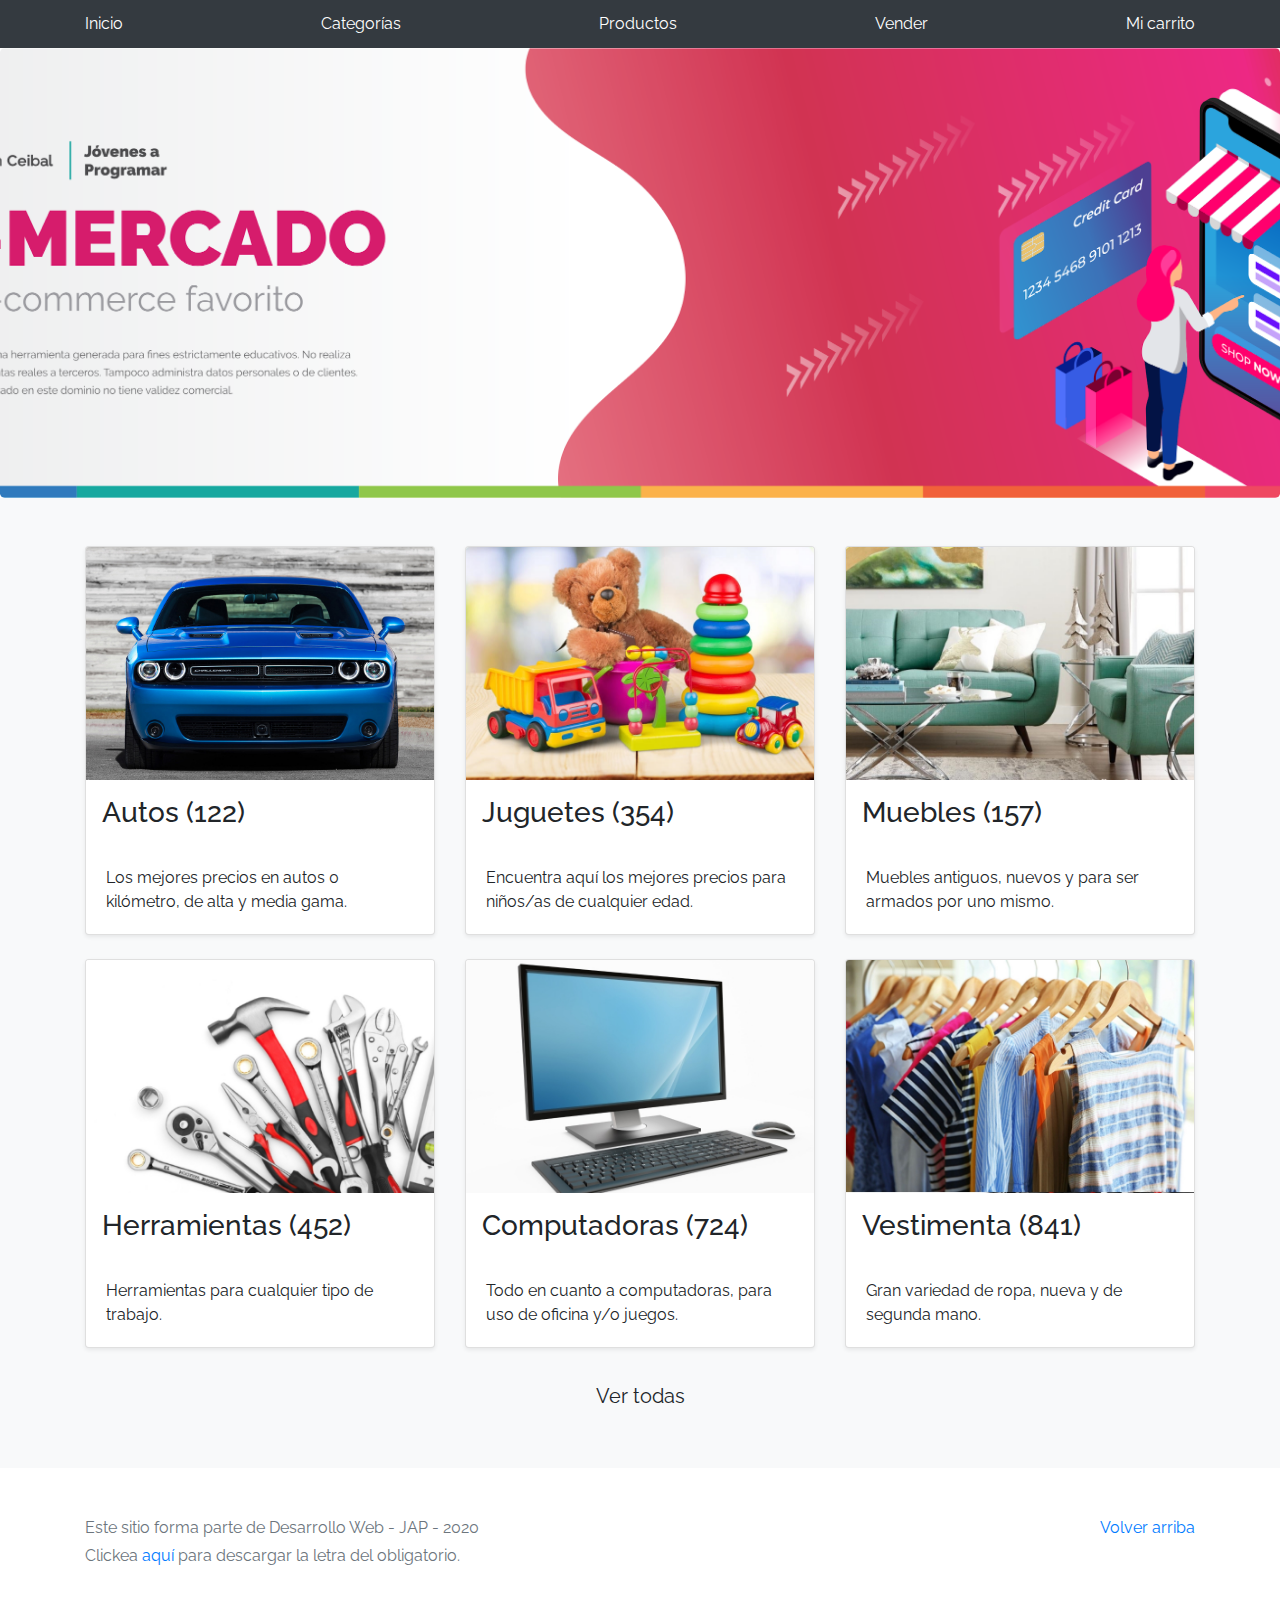
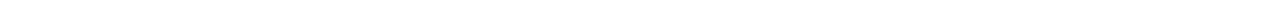
==== index.html @ 1e49c470 "Entrega 2.1" ====
<!DOCTYPE html>
<!-- saved from url=(0049)https://getbootstrap.com/docs/4.3/examples/album/ -->
<html lang="en">
  <head>
    <meta http-equiv="Content-Type" content="text/html; charset=UTF-8">
    <meta name="viewport" content="width=device-width, initial-scale=1, shrink-to-fit=no">
    <meta name="description" content="">
    <title>eMercado - Todo lo que busques está aquí</title>

    <link rel="canonical" href="https://getbootstrap.com/docs/4.3/examples/album/">
    <link href="https://fonts.googleapis.com/css?family=Raleway:300,300i,400,400i,700,700i,900,900i" rel="stylesheet">
    <!-- Bootstrap core CSS -->
    <link href="css/bootstrap.min.css" rel="stylesheet">
    <link href="css/styles.css" rel="stylesheet">
  </head>
  <body>
    <nav class="site-header sticky-top py-1 bg-dark">
      <div class="container d-flex flex-column flex-md-row justify-content-between">
        <a class="py-2 d-none d-md-inline-block" href="login.html">Inicio</a>
        <a class="py-2 d-none d-md-inline-block" href="categories.html">Categorías</a>
        <a class="py-2 d-none d-md-inline-block" href="products.html">Productos</a>
        <a class="py-2 d-none d-md-inline-block" href="sell.html">Vender</a>
        <a class="py-2 d-none d-md-inline-block" href="cart.html">Mi carrito</a>
        
        <div id="info-user" style="display: none;">
          <p id="user" style="color:aliceblue ;">
          </p>
          <button id="salir" >Salir</button>
        </div>

      </div>
    </nav>
    <main role="main">
      <section class="jumbotron text-center">
        <div class="m-5">
          <h1></h1>
        </div>
      </section>
      <div class="album py-5 bg-light">
        <div class="container">
          <div class="row">
            <div class="col-md-4">
              <a href="categories.html" class="card mb-4 shadow-sm custom-card">
                <img class="bd-placeholder-img card-img-top"  src="img/cat1.jpg">
                <h3 class="m-3">Autos (122)</h3>
                <div class="card-body">
                  <p class="card-text">Los mejores precios en autos 0 kilómetro, de alta y media gama.</p>
                </div>
              </a>
            </div>
            <div class="col-md-4">
                <a href="categories.html" class="card mb-4 shadow-sm custom-card">
                  <img class="bd-placeholder-img card-img-top" src="img/cat2.jpg">
                  <h3 class="m-3">Juguetes (354)</h3>
                  <div class="card-body">
                    <p class="card-text">Encuentra aquí los mejores precios para niños/as de cualquier edad.</p>
                  </div>
                </a>
            </div>
            <div class="col-md-4">
                <a href="categories.html" class="card mb-4 shadow-sm custom-card">
                  <img class="bd-placeholder-img card-img-top" src="img/cat3.jpg">
                  <h3 class="m-3">Muebles (157)</h3>
                  <div class="card-body">
                    <p class="card-text">Muebles antiguos, nuevos y para ser armados por uno mismo.</p>
                  </div>
                </a>
            </div>
            <div class="col-md-4">
                <a href="categories.html" class="card mb-4 shadow-sm custom-card">
                  <img class="bd-placeholder-img card-img-top" src="img/cat4.jpg">
                  <h3 class="m-3">Herramientas (452)</h3>
                  <div class="card-body">
                    <p class="card-text">Herramientas para cualquier tipo de trabajo.</p>
                  </div>
                </a>
            </div>
            <div class="col-md-4">
                <a href="categories.html" class="card mb-4 shadow-sm custom-card">
                  <img class="bd-placeholder-img card-img-top" src="img/cat5.jpg">
                  <h3 class="m-3">Computadoras (724)</h3>
                  <div class="card-body">
                    <p class="card-text">Todo en cuanto a computadoras, para uso de oficina y/o juegos.</p>
                  </div>
                </a>
            </div>
            <div class="col-md-4">
                <a href="categories.html" class="card mb-4 shadow-sm custom-card">
                  <img class="bd-placeholder-img card-img-top" src="img/cat6.jpg">
                  <h3 class="m-3">Vestimenta (841)</h3>
                  <div class="card-body">
                    <p class="card-text">Gran variedad de ropa, nueva y de segunda mano.</p>
                  </div>
                </a>
            </div>
          </div>
          <div class="row">
              <a type="button" class="btn btn-light btn-lg btn-block" href="categories.html">Ver todas</a>
          </div>
        </div>
      </div>
    </main>
    <footer class="text-muted">
      <div class="container">
        <p class="float-right">
          <a href="#">Volver arriba</a>
        </p>
        <p>Este sitio forma parte de Desarrollo Web - JAP - 2020</p>
        <p>Clickea <a target="_blank" href="Letra.pdf">aquí</a> para descargar la letra del obligatorio.</p>
      </div>
    </footer>
    <script src="js/jquery-3.4.1.min.js"></script>
    <script src="js/bootstrap.bundle.min.js"></script>
    <script src="js/init.js"></script>
  </body>
</html>
---- css/styles.css ----
.jumbotron, .card-body, .container, .site-header{
    font-family: 'Raleway', serif !important;
}

.jumbotron .display-4{
    font-weight: bold;
}

.jumbotron {
  height: 50vh;
  padding: 5em inherit;
  margin-bottom: 0;
  background-color: #53C0FB;
  background: url('../img/cover_back.png');
  background-size: cover;
  background-position: center;
  background-repeat: no-repeat;
  color: black;
  font-weight: bold;
}

@media (min-width: 768px) {
  .jumbotron {
    padding-top: 6rem;
    padding-bottom: 6rem;
  }
}

.jumbotron p:last-child {
  margin-bottom: 0;
}

.jumbotron-heading {
  font-weight: 300;
}

.jumbotron .container {
  max-width: 40rem;
  background-color: rgba(255, 255, 255, 0.5);
  border-radius: 10px;
  text-shadow: 1px 1px 2px grey;
}

.jumbotron .lead{
  font-size: 38px;
}

footer {
  padding-top: 3rem;
  padding-bottom: 3rem;
}

footer p {
  margin-bottom: .25rem;
}

.site-header a {
  color: white;
  transition: ease-in-out color .15s;
}

.light-text {
  color: white;
}

.site-header .dropdown-menu a {
  color: black;
}

.dropzone{
  border: 2px dashed #0087F7;
  border-radius: 5px;
  background: white;
}

.alert{
  position: fixed;
  top:80px;
  width: 50%;
  left: 50%;
  transform: translate(-50%, 0);
}

.lds-ring {
  display: inline-block;
  position: relative;
  width: 64px;
  height: 64px;
  top:50%;
  left: 50%;
}
.lds-ring div {
  box-sizing: border-box;
  display: block;
  position: absolute;
  width: 51px;
  height: 51px;
  margin: 6px;
  border: 6px solid #fff;
  border-radius: 50%;
  animation: lds-ring 1.2s cubic-bezier(0.5, 0, 0.5, 1) infinite;
  border-color: #fff transparent transparent transparent;
}
.lds-ring div:nth-child(1) {
  animation-delay: -0.45s;
}
.lds-ring div:nth-child(2) {
  animation-delay: -0.3s;
}
.lds-ring div:nth-child(3) {
  animation-delay: -0.15s;
}
@keyframes lds-ring {
  0% {
    transform: rotate(0deg);
  }
  100% {
    transform: rotate(360deg);
  }
}

#spinner-wrapper{
  position: fixed;
  background-color: rgba(0,0,0,0.5);
  width:100%;
  height: 100%;
  top:0;
  left:0;
  z-index: 1021;
  display: none;
}

a.custom-card,
a.custom-card:hover {
  color: inherit;
  text-decoration: inherit;
}

.checked {
  color: orange;
}
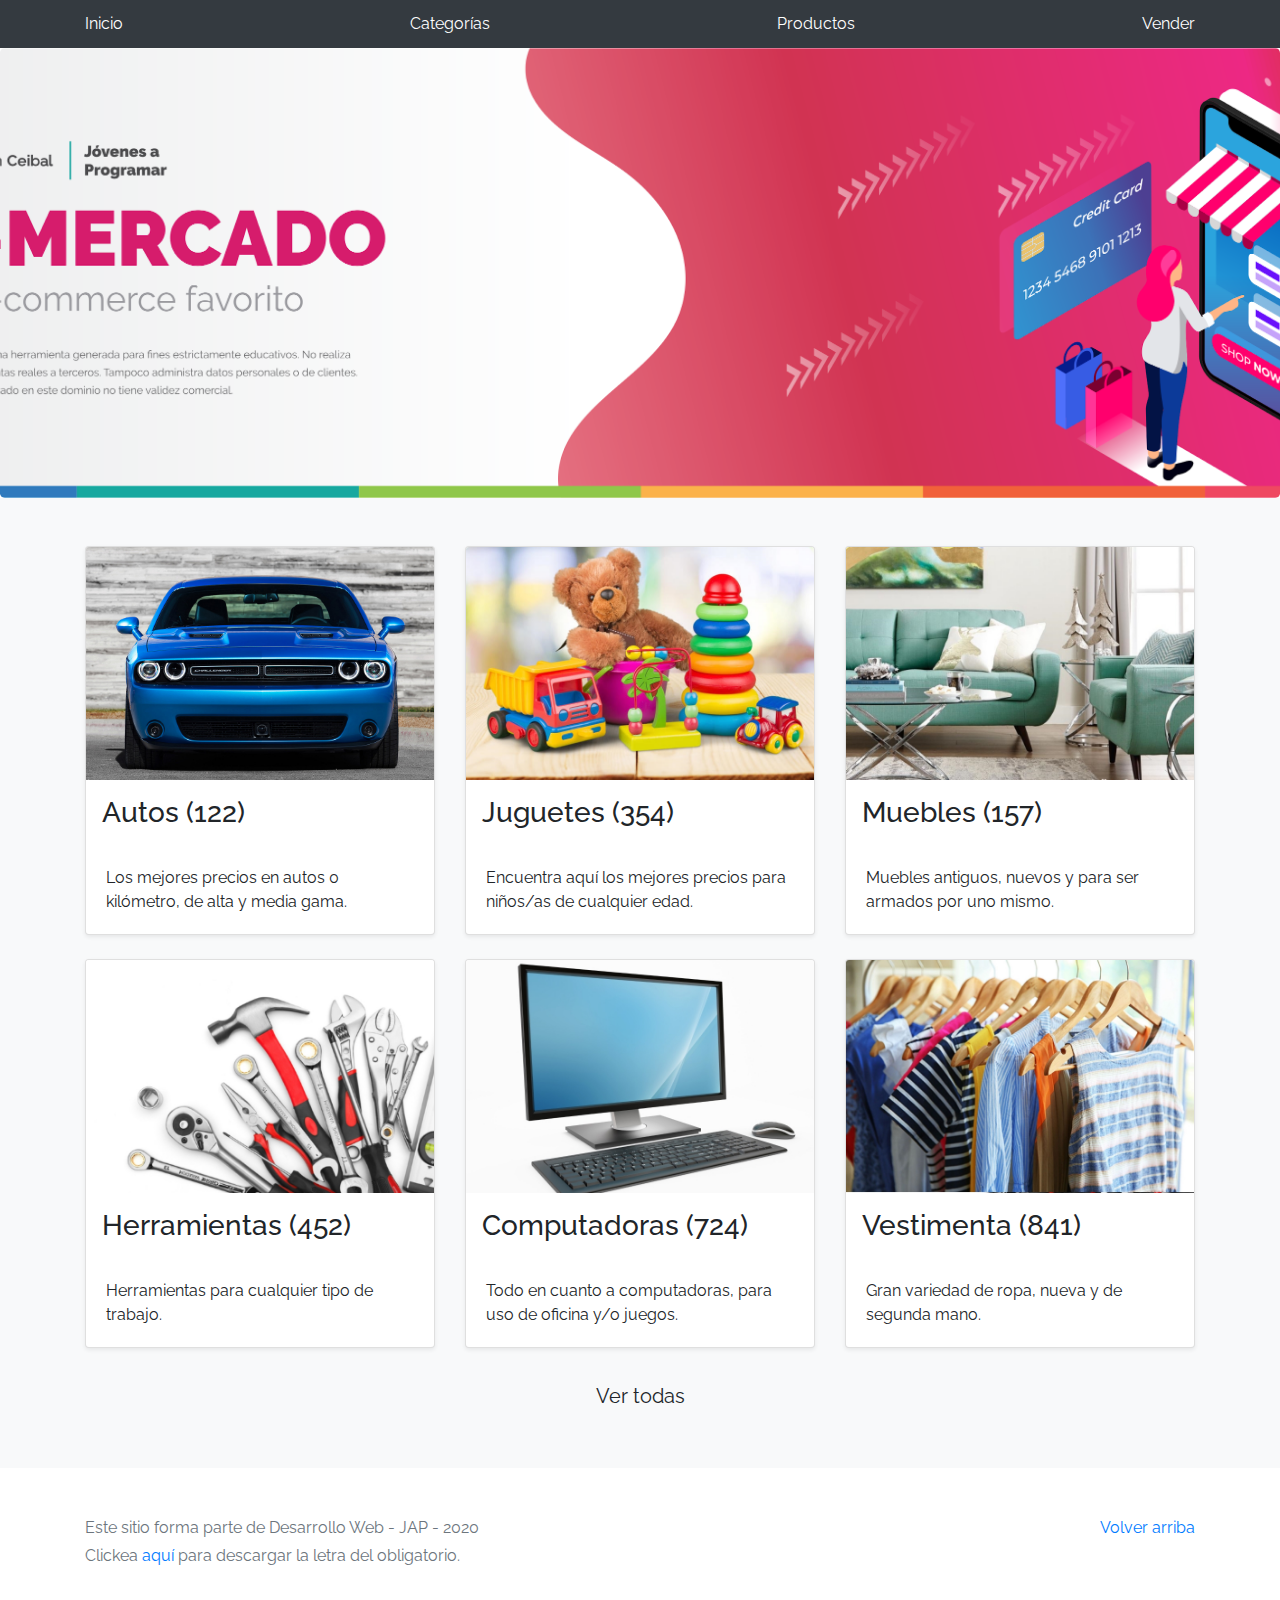
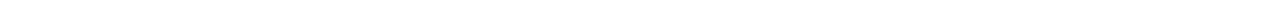
==== commit 82c9423c: "Entrega 4" ====
--- a/index.html
+++ b/index.html
@@ -20,12 +20,14 @@
         <a class="py-2 d-none d-md-inline-block" href="categories.html">Categorías</a>
         <a class="py-2 d-none d-md-inline-block" href="products.html">Productos</a>
         <a class="py-2 d-none d-md-inline-block" href="sell.html">Vender</a>
-        <a class="py-2 d-none d-md-inline-block" href="cart.html">Mi carrito</a>
         
-        <div id="info-user" style="display: none;">
-          <p id="user" style="color:aliceblue ;">
-          </p>
-          <button id="salir" >Salir</button>
+        <div class="dropdown" id="info-user" style="display: none;">
+          <button id="user" class="btn btn-primary dropdown-toggle" type="button" data-toggle="dropdown" aria-haspopup="true" aria-expanded="false"></button>
+          <div class="dropdown-menu" aria-labelledby="dropdownMenuButton">
+            <a class="dropdown-item" href="cart.html">Ver mi carrito</a>
+            <a class="dropdown-item" href="my-profile.html">Mi perfil</a>
+            <button id="salir" class="dropdown-item" >Salir</button>
+          </div>
         </div>
 
       </div>
